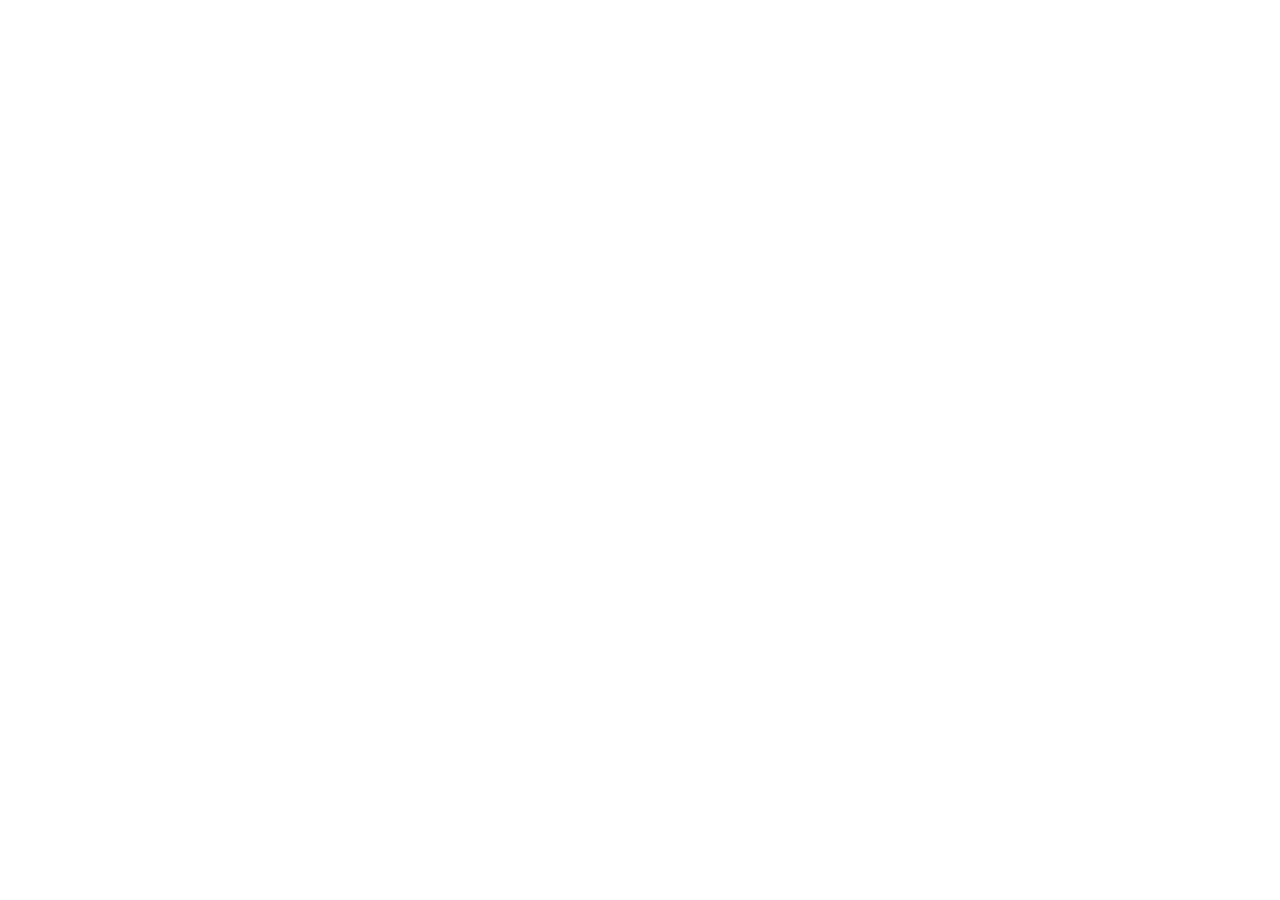
==== corep/lrc_editor/docs/index.html @ 5e1fc975 "Create index.html" ====
<!doctype html><html lang="en"><head><meta charset="UTF-8"><meta name="viewport" content="width=device-width,initial-scale=1"><meta http-equiv="X-UA-Compatible" content="ie=edge"><link rel="icon" type="image/x-icon" href="https://judes.me/lrc_editor/favicon.ico"><title>lrc_editor</title><script defer="defer" src="bundle.851b6347d1ed0d92840e.js"></script></head><body><div id="app"></div></body></html>
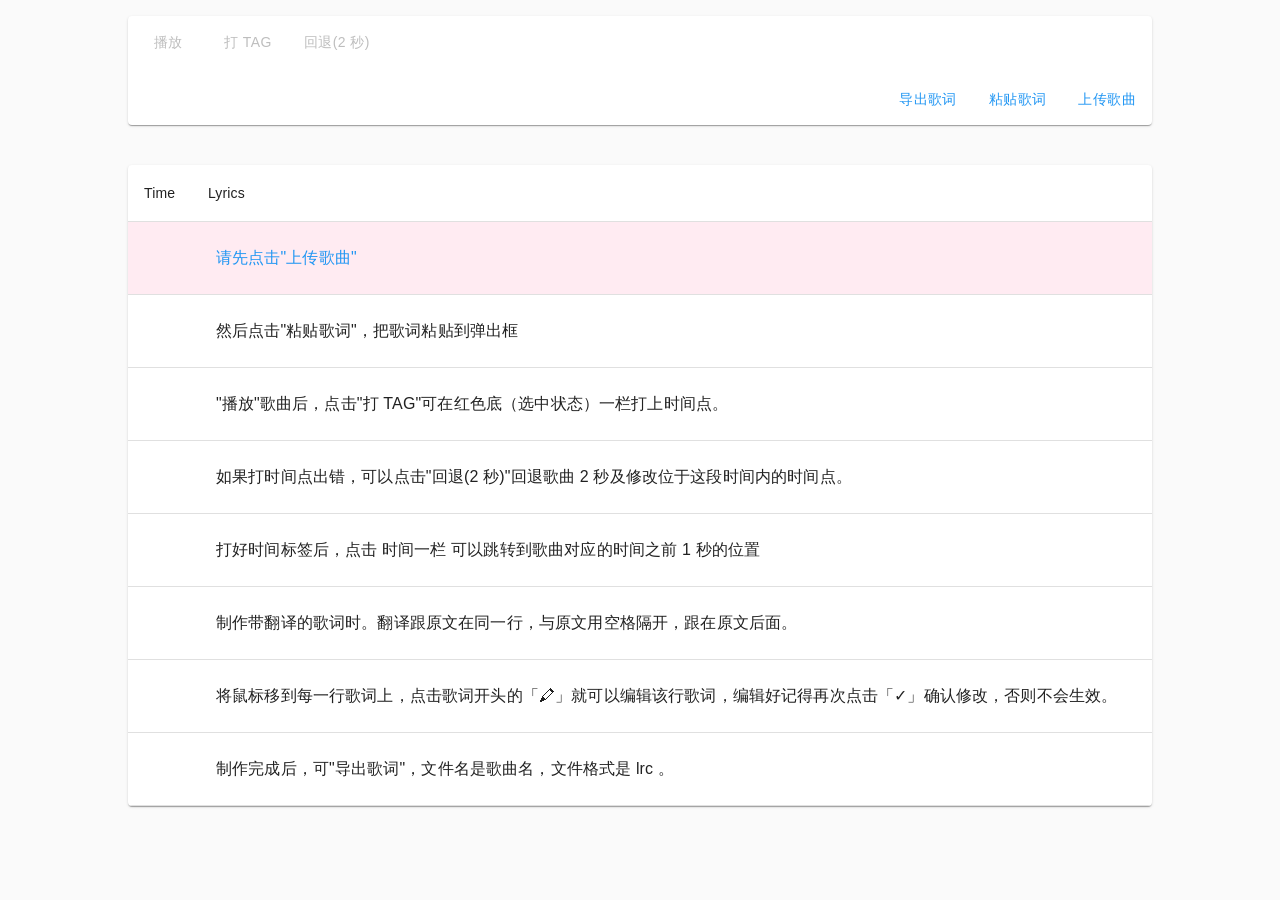
==== commit 418c533f: "Add files via upload" ====
--- a/corep/lrc_editor/docs/index.html
+++ b/corep/lrc_editor/docs/index.html
@@ -1 +1 @@
-<!doctype html><html lang="en"><head><meta charset="UTF-8"><meta name="viewport" content="width=device-width,initial-scale=1"><meta http-equiv="X-UA-Compatible" content="ie=edge"><link rel="icon" type="image/x-icon" href="https://judes.me/lrc_editor/favicon.ico"><title>lrc_editor</title><script defer="defer" src="bundle.851b6347d1ed0d92840e.js"></script></head><body><div id="app"></div></body></html>
+<!doctype html><html lang="en"><head><meta charset="UTF-8"><meta name="viewport" content="width=device-width,initial-scale=1"><meta http-equiv="X-UA-Compatible" content="ie=edge"><link rel="icon" type="image/x-icon" href="https://judes.me/lrc_editor/favicon.ico"><title>lrc_editor</title><script defer="defer" src="bundle.851b6347d1ed0d92840e.js"></script></head><body><div id="app"></div></body></html>
